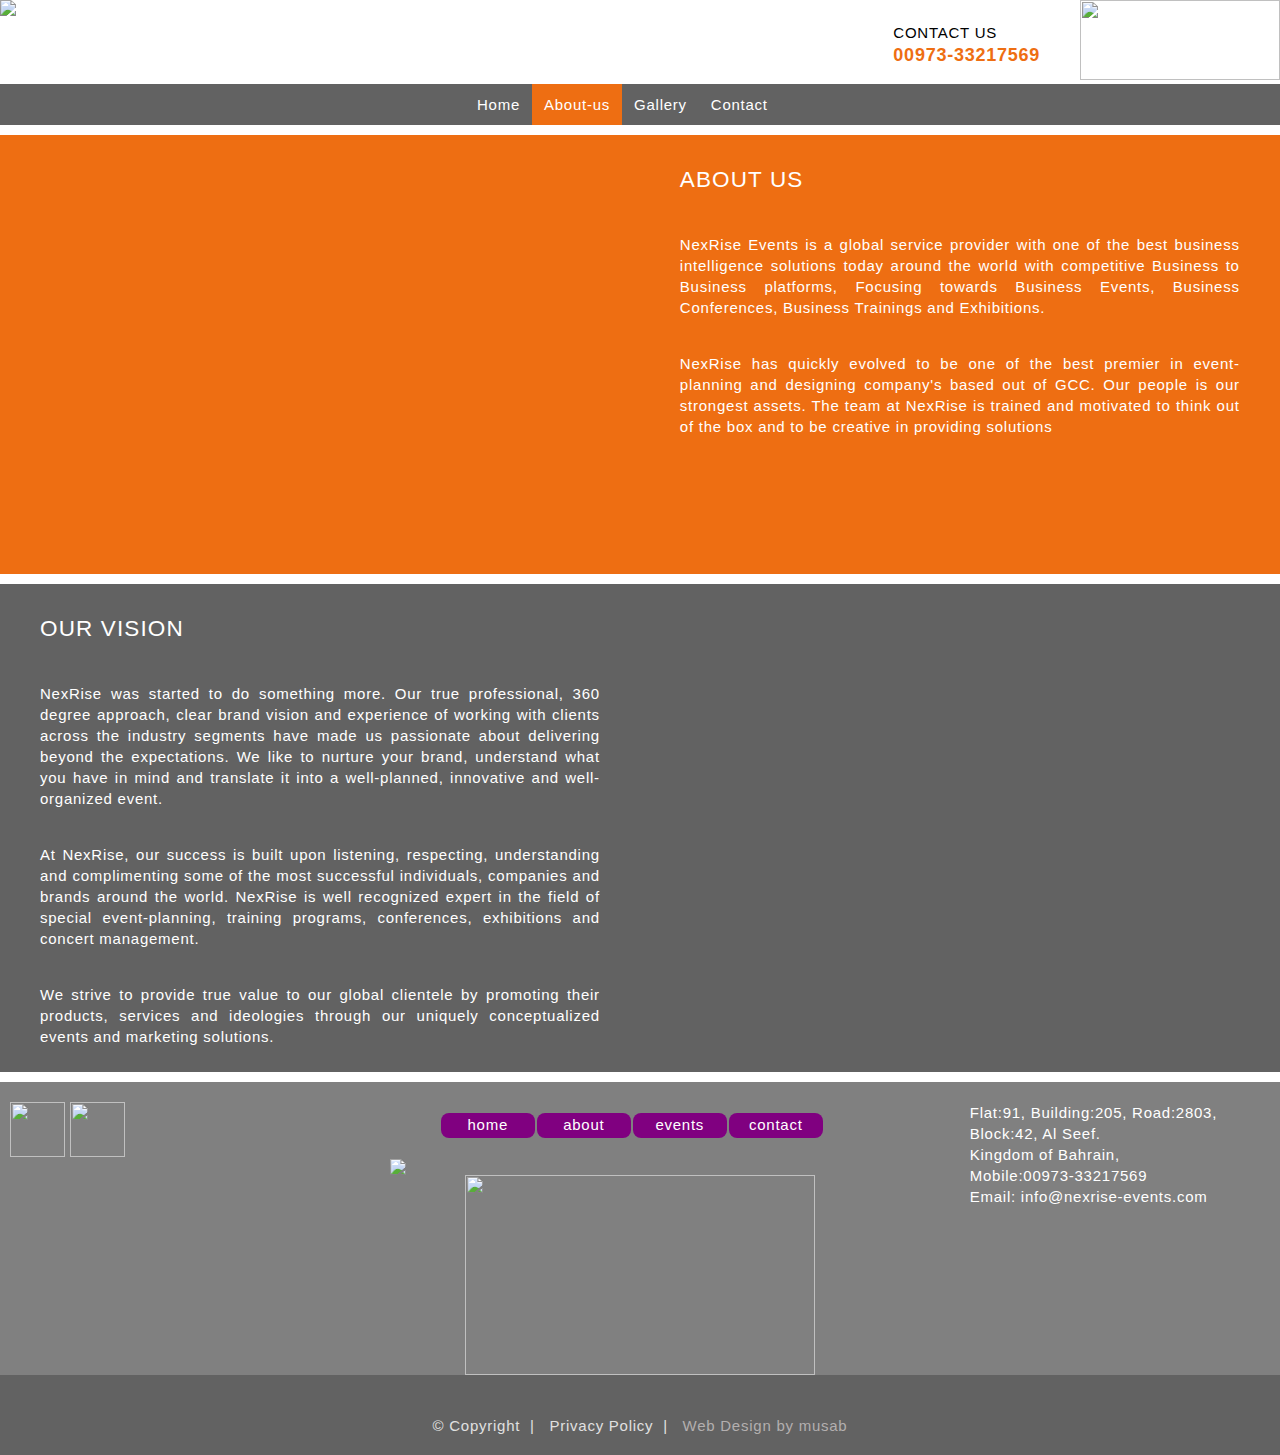
==== about-us.html @ 398842f1 "d" ====
<!DOCTYPE html>
<html lang="en">
<head>
  <title>NexRise Events</title>
  <meta charset="utf-8">
  <meta name="viewport" content="width=device-width, initial-scale=1">
 <link rel="stylesheet" href="purecss.css">
 <link rel="stylesheet" href="style.css">
 <link rel="icon" href="img/fav-icon.png" type="image/gif" sizes="16x16">
<script src="jquery-3.2.1.slim.min.js"></script>

<style>

/* navigation */

/* CONTENT */

body {font: 300 normal 15px/1.4 Raleway,sans-serif;letter-spacing: .05em;}

.firstblock {background-color:#ee6e12;border:0;margin-top:10px;color:white;}
.center {height:439px; width:100%; background-position:center center;background-repeat:no-repeat;margin:auto;background-size: cover; }
.secondblock {background-color:#626262;color:white;border:0;margin-top:10px;margin-bottom:10px;}

.col-sm-6 {padding:0;}
.col-sm-6>p,h2 {padding:10px 40px;text-align: justify;font-weight: 500;letter-spacing: .05em;}




</style>
</head>

<body>

<header>
<img src="img/logoeng.png" height="80">
<img class="xs-hidden logoarb" src="img/logoarb.png" height="80" style="float:right;">
<div class="contactheader xs-hidden">
<span>Contact Us</span><br>
<span class="contactnumber">00973-33217569</span>
</div>

<div class="menuholder xs-visible">
<div class="menu" id="menubars">
<div class="linebar"></div>
<div class="linebar"></div>
<div class="linebar"></div>
</div>
</div>
</header>


<div id="menutoggle" class="nav hide">
<ul>

<li><a href="index.html">Home</a></li>
<li><a class="active" href="about-us.html">About-us</a></li>
<li><a href="gallery.html">Gallery</a></li>
<li><a href="contact-us.html">Contact</a></li>

</ul>
</div>

<div class="container firstblock">

<div class="col-sm-6">
<div class="center" style="background-image: url('img/9.jpg');">
</div>
</div>


<div class="col-sm-6">
<h2>ABOUT US</h2>	
<p>
NexRise Events is a global service provider
with one of the best business intelligence solutions today around the world with competitive Business to Business platforms,
Focusing towards Business Events, Business Conferences, Business Trainings and Exhibitions.
</p>
<p>
NexRise has quickly evolved to be one of the best premier in event-planning and designing company's based out of GCC.
Our people is our strongest assets. The team at NexRise is trained and motivated to think out of the box and to be creative in providing solutions 
</p>
</div>

</div>



<div class="container secondblock">


<div class="col-sm-6">
<h2>OUR VISION</h2>
<p>
NexRise was started to do something more. Our true professional, 360 degree approach,
clear brand vision and experience of working with clients across the industry segments have made us passionate about delivering
beyond the expectations. We like to nurture your brand, understand what you have in mind and translate it into a well-planned,
innovative and well-organized event. 
</p>
<p>
At NexRise, our success is built upon listening, respecting, understanding and complimenting some of the most successful individuals,
companies and brands around the world. NexRise is well recognized expert in the field of special event-planning,
training programs, conferences, exhibitions and concert management.
</p>
<p>
We strive to provide true value to our global clientele by promoting their products, services and
ideologies through our uniquely conceptualized events and marketing solutions.
</p>
</div>


<div class="col-sm-6">
<div class="center" style="background-image: url('img/d3.jpg');">
</div>
</div>


</div>

<div class="container" style="border:0; height:; padding-top:10px; background-color:grey; overflow:hidden;">

<div class="col-sm-3 xs-hidden">
	<img src="img/f.jpg" class="sm" href="https://www.facebook.com/NexRise-Events-SPC-1437870999658149/">
<!--	<img src="img/t.jpg" class="sm">
	<img src="img/g.jpg" class="sm"> -->
	<img src="img/in.jpg" class="sm" href="https://www.linkedin.com/company/13428478/">
</div>
<div class="col-sm-6" style=""><br>
	<div class="section_button">
		<a class="button" href="index.html" >home</a>
		<a class="button" href="about-us.html" >about</a>
		<a class="button" href="events.html" >events</a>
		<a class="button" href="contact.html" >contact</a>
	</div><br>
		<img class="logoengfooter" src="img/logoeng.png">
		<img class="logoarbfooter" src="img/logoarb.png">
</div>
<div class="col-sm-3" style="color:white;">
	Flat:91, Building:205, Road:2803,<br>Block:42, Al Seef.<br>Kingdom of Bahrain, <br>Mobile:00973-33217569<br>Email: info@nexrise-events.com
</div>
	<div class="col-sm-3 xs-visible">
	<img src="img/f.jpg" class="sm" href="https://www.facebook.com/NexRise-Events-SPC-1437870999658149/">
<!--	<img src="img/t.jpg" class="sm">
	<img src="img/g.jpg" class="sm"> -->
	<img src="img/in.jpg" class="sm" href="https://www.linkedin.com/company/13428478/">
	</div>

</div>



<div class="bottomfooter">

<ul>
<li>© Copyright&nbsp;&nbsp;|&nbsp;&nbsp;</li>
<li>Privacy Policy&nbsp;&nbsp;|&nbsp;&nbsp;</li>
<li><a style="color:#b3afaf;">Web Design by musab</a></li>
</ul>

</div>
  



<script>
$(document).ready(function(){

	$("#toggle").click(function(){
		$("#togglee").toggleClass("a b");
	});
	
	$("#toggle").click(function(){
		$("#arrowtoggle").toggleClass("arrowimg1 arrowimg2");
	});
	
	$("#menubars").click(function(){
		
		$("#menutoggle").toggleClass("hide show");
	});
	
	$("#menubars").click(function(){
		
		$("#menubars").toggleClass("menu menuon");
	});
	

});

	</script>
</body>
</html>
---- purecss.css ----
body {border:; width:; height:;}

/* hide css */
@media screen and (max-width:768px){
.xs-hidden {display:none;width:0px; height:0px;border:0px;}
}
@media screen and (min-width:768px) and (max-width:992px){
.sm-hidden {display:none;width:0px; height:0px;border:0px;}
}
@media screen and (min-width:992px) and (max-width:1200px){
.lg-hidden {display:none;width:0px; height:0px;border:0px;}
}
@media screen and (min-width:1200px){
.xl-hidden {display:none;width:0px; height:0px;border:0px;}
}

/* visible css */
.xs-visible{display:none;}
.sm-visible{display:none;}
.lg-visible{display:none;}
.xl-visible{display:none;}
@media screen and (max-width:768px){.xs-visible {visibility: visible;display:block;}}
@media screen and (min-width:768px) and (max-width:992px){.sm-visible {visibility: visible;display:block;}}
@media screen and (min-width:992px) and (max-width:1200px){.lg-visible {visibility: visible;display:block;}}
@media screen and (min-width:1200px){.xl-visible {visibility: visible;display:block;}}

.container {width:100%;overflow:hidden;border:1px solid;}

.col-sm-12, .col-sm-11, .col-sm-10, .col-sm-9, .col-sm-8, .col-sm-7, .col-sm-6, .col-sm-5, .col-sm-4, .col-sm-3, .col-sm-2,
.col-sm-1 {box-sizing:border-box;padding:10px;}

@media screen and (min-width:768px){
.col-sm-12 {width:100%;float:left;}
.col-sm-11 {width:91.62%;float:left;}
.col-sm-10 {width:83.29%;float:left;}
.col-sm-9 {width:74.96%;float:left;}
.col-sm-8 {width:66.63%;float:left;}
.col-sm-7 {width:58.30%;float:left;}
.col-sm-6 {width:49.99%;float:left;}
.col-sm-5 {width:41.66%;float:left;}
.col-sm-4 {width:33.33%;float:left;}
.col-sm-3 {width:24.99%;float:left;}
.col-sm-2 {width:16.66%;float:left;}
.col-sm-1 {width:8.33%;float:left;}
}
---- style.css ----
body {margin:0;display:block;font-weight: 700;}
header {height :84px; overflow:hidden;}
.contactheader{ float:right; text-transform: uppercase; margin-top:22px; padding-right:40px; }
.contactnumber{ color: #ee6e12; font-weight: 700;font-size: 18px;font-family: Lato,sans-serif;}

/* menubar */
.menuholder{width:50px;height:30px;float:right;margin:25px 15px 0 0;}
.menu{height:22px;width:50px;}
.linebar {border-radius: 2px;height:4px;width:40px;background-color:#ee6e12;}
.linebar:nth-child(1) {margin-bottom:5px;transition: .5s;}
.linebar:nth-child(2) {margin-bottom:5px;transition: .5s;}
.linebar:nth-child(3) {transition: .5s;}
.menuon{height:30px;width:40px;}
.menuon>.linebar {margin-left:-5px;margin-right:-10px;}
.menuon>.linebar:nth-child(1) {transform: rotate(130deg);margin-top:13px;margin-bottom:-5px;}
.menuon>.linebar:nth-child(2) {opacity: 0;}
.menuon>.linebar:nth-child(3) {transform: rotate(-130deg);margin-top:-8px;}

/* navigation */
.nav {border:0; overflow:hidden; height:;width:100%; background-color:#626262;}
.nav>ul {list-style-type:none; margin:0; padding:0; overflow:hidden; width:350px;margin:auto;}
.nav>ul>li {float:left;  display:block; }
.nav a {padding:10px 12px; display:block; background-color:#626262;position: relative;z-index:2;overflow:hidden;color:white;text-decoration:none;}
.nav a::after {position: absolute; content: ''; top:0; left: 50%; width: 0;  height: 100%;  background-color:#ee6e12; transform-origin:center;  transition:0.25s ease;  z-index:-1;}
.nav a:hover::after {width:100%;left:0;}
.nav .active {background-color:rgb(238, 110, 18);}
.dropdown {float:left;}
.dropdown-content {display:none;position:absolute;min-width:150px;top:122px;z-index:3;}
@media only screen and (min-width:768px) {.dropdown:hover .dropdown-content {display:block;} }
@media only screen and (max-width:768px) {
.nav>ul>li {float:none;}
.dropdown-content {top:82px;}
}
#toggle {width:50px; height:30px; margin-top:3px; overflow:hidden;}
.a {display:none;}
.b {display:block;}
.arrowimg1 {margin-top:-74px;margin-left:5px;}
.arrowimg2 {margin-top:4px;margin-left:5px;}
@media only screen and (max-width:768px) {
.nav, .nav a {background-color:rgb(244, 121, 32);}
.nav .active {background-color:rgb(238, 110, 18);}
.hide {display:none;}
.show {display:block;}
.dropdown-content {top:199px;}
.nav>ul {width:300px;}
}

/* FOOTER */
.bottomfooter {background-color:#626262;width:100%;text-align:center;color:#e0e0e0;height:80px; overflow:hidden;}
.bottomfooter li{display:inline;}
.bottomfooter ul{padding:25px 0 20px 0;}


/* social */
.sm {height:55px; width:55px;}
.sm:hover {width:60px;margin-left:-3px;}

.section_button {width:400px; border:; overflow:hidden; margin:auto;height:25px;}
.button {background-color:purple; height:23px; width:23%; color:white;border-radius:8px; margin:0px 1px; text-align:center; float:left; text-decoration:none; padding:1px;}
.button:hover {background-color:#663399;}
@media only screen and (max-width:600px) {.section_button {width:100%;}}

.logoarb {float:right; height:80px; width:200px;}
.logoarbfooter {display:block; width:350px; height:200px; margin:auto;}
.logoengfooter {display:block; max-height:160px; width:100%; max-width:500px; margin:auto;}
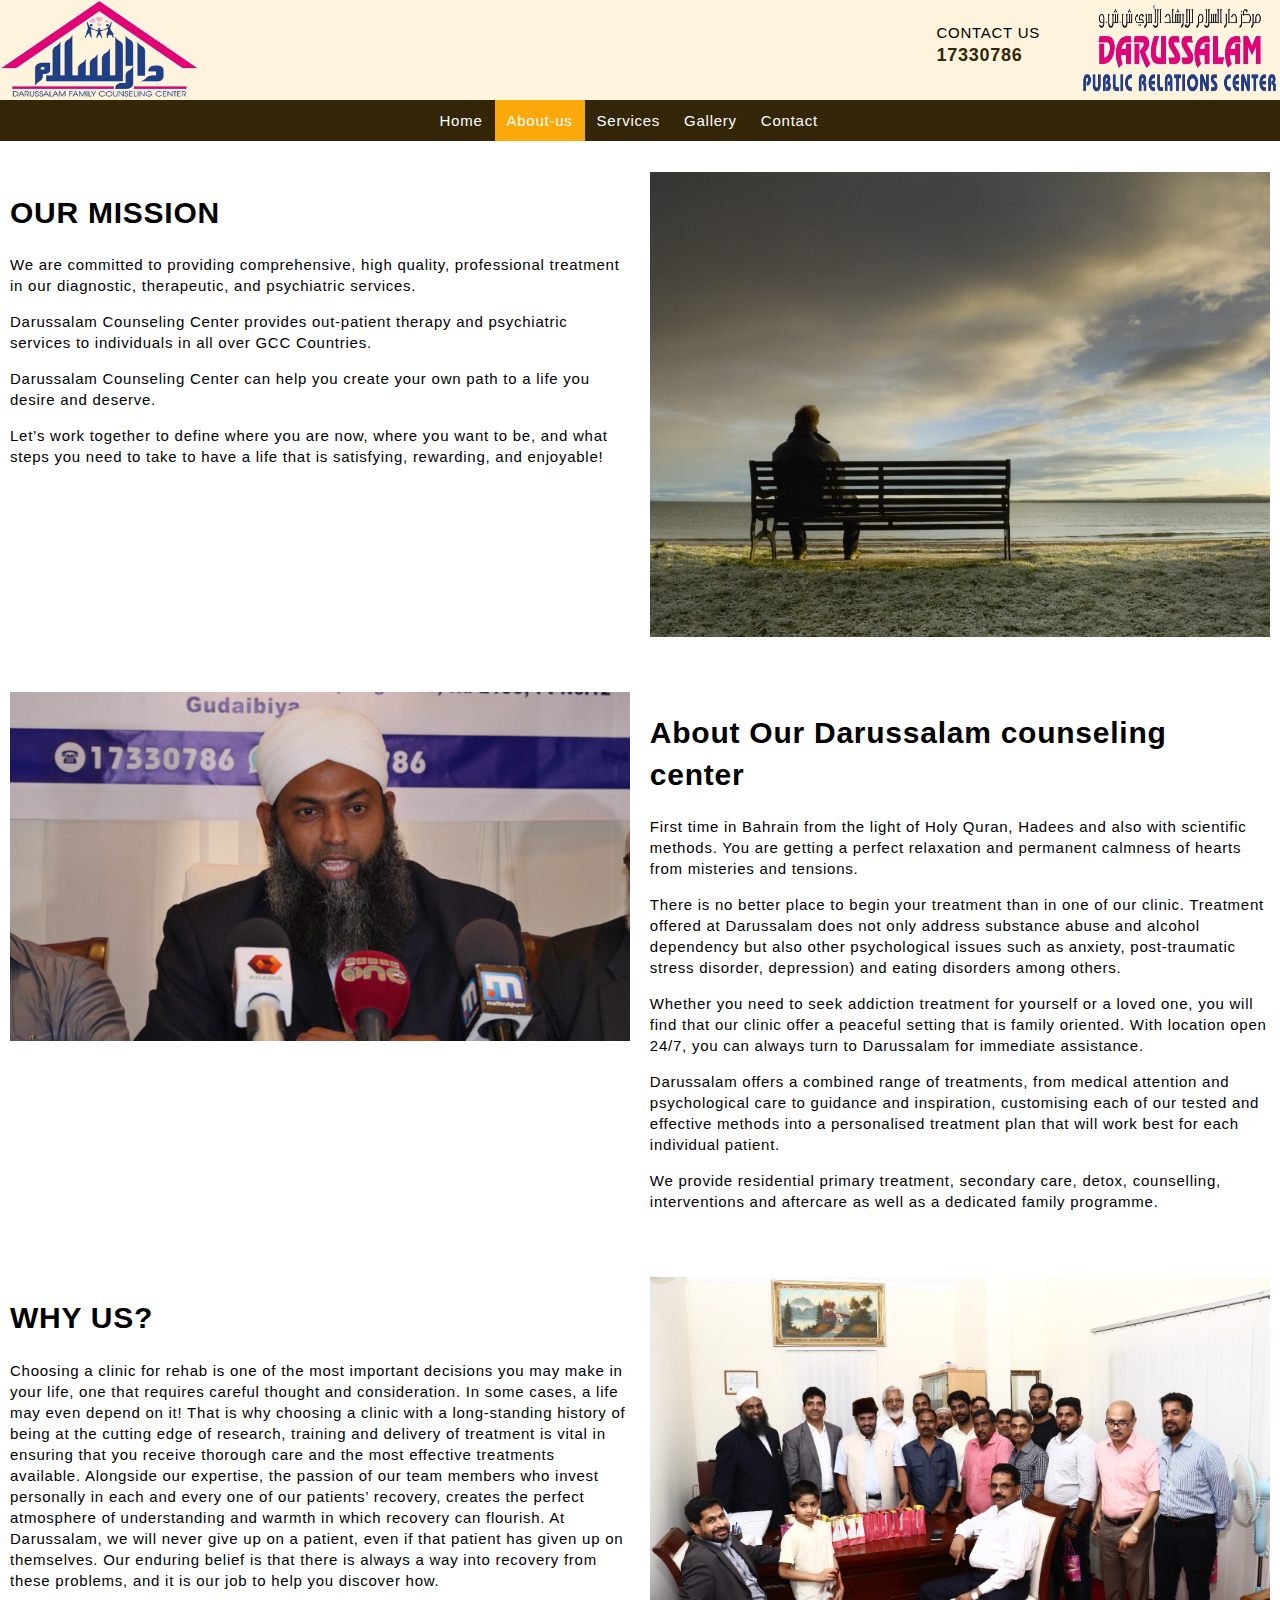
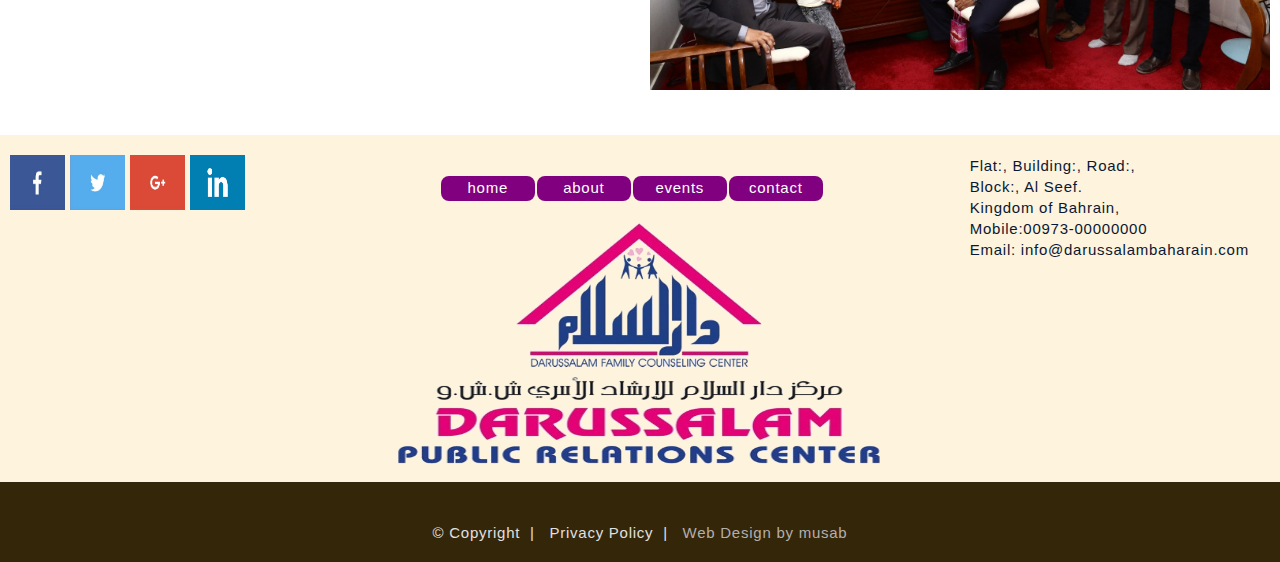
==== commit 8f267823: "d" ====
--- a/about-us.html
+++ b/about-us.html
@@ -1,30 +1,91 @@
 <!DOCTYPE html>
 <html lang="en">
 <head>
-  <title>NexRise Events</title>
+  <title>Darussalam Public Relations center</title>
   <meta charset="utf-8">
   <meta name="viewport" content="width=device-width, initial-scale=1">
  <link rel="stylesheet" href="purecss.css">
  <link rel="stylesheet" href="style.css">
- <link rel="icon" href="img/fav-icon.png" type="image/gif" sizes="16x16">
+ <link rel="icon" href="img/tlogo.png" type="image/gif" sizes="16x16">
 <script src="jquery-3.2.1.slim.min.js"></script>
 
 <style>
 
+body {margin:0;display:block;font-weight: 700; font: 300 normal 15px/1.4 Raleway,sans-serif;  letter-spacing: .05em;}
+
+header {display:block; background-color:#FEF3DC; overflow:hidden;}
+.logo {float:left; height:100px; width:200px;}
+.logo2 {float:right; height:100px; width:200px;}
+.contactheader {float:right; text-transform: uppercase; margin-top:22px; padding-right:40px;}
+.contactnumber{ color: #342609; font-weight: 700;font-size: 18px;font-family: Lato,sans-serif;}
+
+/* menubar */
+.menuholder{width:50px;height:30px;float:right;margin:25px 15px 0 0;}
+.menu{height:22px;width:50px;}
+.linebar {border-radius: 2px;height:4px;width:40px;background-color:#342609;}
+.linebar:nth-child(1) {margin-bottom:5px;transition: .5s;}
+.linebar:nth-child(2) {margin-bottom:5px;transition: .5s;}
+.linebar:nth-child(3) {transition: .5s;}
+.menuon{height:30px;width:40px;}
+.menuon>.linebar {margin-left:-5px;margin-right:-10px;}
+.menuon>.linebar:nth-child(1) {transform: rotate(130deg);margin-top:13px;margin-bottom:-5px;}
+.menuon>.linebar:nth-child(2) {opacity: 0;}
+.menuon>.linebar:nth-child(3) {transform: rotate(-130deg);margin-top:-8px;}
+
 /* navigation */
-
-/* CONTENT */
-
-body {font: 300 normal 15px/1.4 Raleway,sans-serif;letter-spacing: .05em;}
-
-.firstblock {background-color:#ee6e12;border:0;margin-top:10px;color:white;}
-.center {height:439px; width:100%; background-position:center center;background-repeat:no-repeat;margin:auto;background-size: cover; }
-.secondblock {background-color:#626262;color:white;border:0;margin-top:10px;margin-bottom:10px;}
-
-.col-sm-6 {padding:0;}
-.col-sm-6>p,h2 {padding:10px 40px;text-align: justify;font-weight: 500;letter-spacing: .05em;}
-
-
+.nav {border:0; overflow:hidden; height:;width:100%; background-color:#342609; position:sticky; top:0; position: -webkit-sticky;}
+.nav>ul {list-style-type:none; margin:0; padding:0; overflow:hidden; width:425px;margin:auto;}
+.nav>ul>li {float:left;  display:block; }
+.nav a {padding:10px 12px; display:block; background-color:#342609;position: relative;z-index:2;overflow:hidden;color:white;text-decoration:none;}
+.nav a::after {position: absolute; content: ''; top:0; left: 50%; width: 0;  height: 100%;  background-color:#FBA90A; transform-origin:center;  transition:0.25s ease;  z-index:-1;}
+.nav a:hover::after {width:100%;left:0;}
+.nav .active {background-color:#FBA90A;}
+.dropdown {float:left;}
+.dropdown-content {display:none;position:absolute;min-width:150px;top:122px;z-index:3;}
+@media only screen and (min-width:768px) {.dropdown:hover .dropdown-content {display:block;} }
+@media only screen and (max-width:768px) {
+.nav>ul>li {float:none;}
+.dropdown-content {top:82px;}
+}
+#toggle {width:50px; height:30px; margin-top:3px; overflow:hidden;}
+.a {display:none;}
+.b {display:block;}
+.arrowimg1 {margin-top:-74px;margin-left:5px;}
+.arrowimg2 {margin-top:4px;margin-left:5px;}
+@media only screen and (max-width:768px) {
+.nav, .nav a {background-color:#342609;}
+.nav .active {background-color:#FBA90A;}
+.hide {display:none;}
+.show {display:block;}
+.dropdown-content {top:199px;}
+.nav>ul {width:300px;}
+}
+
+/* FOOTER */
+.bottomfooter {background-color:#342609;width:100%;text-align:center;color:#e0e0e0;height:80px; overflow:hidden;}
+.bottomfooter li{display:inline;}
+.bottomfooter ul{padding:25px 0 20px 0;}
+
+
+/* social */
+.sm {height:55px; width:55px;}
+.sm:hover {width:60px;margin-left:-3px;}
+
+.section_button {width:400px; border:; overflow:hidden; margin:auto;height:25px;}
+.button {background-color:purple; height:23px; width:23%; color:white;border-radius:8px; margin:0px 1px; text-align:center; float:left; text-decoration:none; padding:1px;}
+.button:hover {background-color:#663399;}
+@media only screen and (max-width:600px) {.section_button {width:100%;}}
+
+.section9 {border:0; height:; padding-top:10px; background-color:#FEF3DC; overflow:hidden;}
+
+.logofooter {display:block; width:250px; height:150px; margin:auto;}
+.logofooter2 {display:block; max-height:100px; width:100%; max-width:500px; margin:auto;}
+
+
+
+
+
+.sections {border:0; margin-bottom:30px;}
 
 
 </style>
@@ -33,11 +94,12 @@
 <body>
 
 <header>
-<img src="img/logoeng.png" height="80">
-<img class="xs-hidden logoarb" src="img/logoarb.png" height="80" style="float:right;">
+<img class="logo" src="img/tlogo.png">
+<img class="xs-hidden logo2" src="img/translogo2.png">
+
 <div class="contactheader xs-hidden">
 <span>Contact Us</span><br>
-<span class="contactnumber">00973-33217569</span>
+<span class="contactnumber">17330786</span>
 </div>
 
 <div class="menuholder xs-visible">
@@ -55,76 +117,71 @@
 
 <li><a href="index.html">Home</a></li>
 <li><a class="active" href="about-us.html">About-us</a></li>
+<li><a href="services.html">Services</a></li>
 <li><a href="gallery.html">Gallery</a></li>
 <li><a href="contact-us.html">Contact</a></li>
 
 </ul>
 </div>
 
-<div class="container firstblock">
-
-<div class="col-sm-6">
-<div class="center" style="background-image: url('img/9.jpg');">
-</div>
-</div>
-
-
-<div class="col-sm-6">
-<h2>ABOUT US</h2>	
-<p>
-NexRise Events is a global service provider
-with one of the best business intelligence solutions today around the world with competitive Business to Business platforms,
-Focusing towards Business Events, Business Conferences, Business Trainings and Exhibitions.
-</p>
-<p>
-NexRise has quickly evolved to be one of the best premier in event-planning and designing company's based out of GCC.
-Our people is our strongest assets. The team at NexRise is trained and motivated to think out of the box and to be creative in providing solutions 
-</p>
-</div>
-
-</div>
-
-
-
-<div class="container secondblock">
-
-
-<div class="col-sm-6">
-<h2>OUR VISION</h2>
-<p>
-NexRise was started to do something more. Our true professional, 360 degree approach,
-clear brand vision and experience of working with clients across the industry segments have made us passionate about delivering
-beyond the expectations. We like to nurture your brand, understand what you have in mind and translate it into a well-planned,
-innovative and well-organized event. 
-</p>
-<p>
-At NexRise, our success is built upon listening, respecting, understanding and complimenting some of the most successful individuals,
-companies and brands around the world. NexRise is well recognized expert in the field of special event-planning,
-training programs, conferences, exhibitions and concert management.
-</p>
-<p>
-We strive to provide true value to our global clientele by promoting their products, services and
-ideologies through our uniquely conceptualized events and marketing solutions.
-</p>
-</div>
-
-
-<div class="col-sm-6">
-<div class="center" style="background-image: url('img/d3.jpg');">
-</div>
-</div>
-
-
-</div>
-
-<div class="container" style="border:0; height:; padding-top:10px; background-color:grey; overflow:hidden;">
-
-<div class="col-sm-3 xs-hidden">
-	<img src="img/f.jpg" class="sm" href="https://www.facebook.com/NexRise-Events-SPC-1437870999658149/">
-<!--	<img src="img/t.jpg" class="sm">
-	<img src="img/g.jpg" class="sm"> -->
-	<img src="img/in.jpg" class="sm" href="https://www.linkedin.com/company/13428478/">
-</div>
+
+<br>
+<div class="container sections">
+
+<div class="col-sm-6">
+<h1>OUR MISSION</h1>
+<p>We are committed to providing comprehensive, high quality, professional  treatment in our diagnostic, therapeutic, and psychiatric services.</p>
+<p>Darussalam Counseling Center provides  out-patient therapy and psychiatric services to individuals in all over GCC Countries.</p>
+<p>Darussalam Counseling Center can help you create your own path to a life you desire and deserve.</p>
+<p>Let’s work together to define where you are now, where you want to be, and what steps you need to take to have a life that is satisfying, rewarding, and enjoyable!</p>
+</div>
+
+<div class="col-sm-6">
+<img src="img/slide1.jpg" style="width:100%;">
+</div>
+
+</div>
+
+<div class="container sections">
+
+<div class="col-sm-6">
+<img src="img/img11.jpg" style="width:100%;">
+</div>
+
+<div class="col-sm-6">
+<h1>About Our Darussalam counseling center</h1>
+<p>First time in Bahrain from the light of Holy Quran, Hadees and also with scientific methods. You are getting a perfect relaxation and permanent calmness of hearts from misteries and tensions.</p>
+<p>There is no better place to begin your treatment than in one of our clinic. Treatment offered at Darussalam does not only address substance abuse and alcohol dependency but also other psychological issues such as anxiety, post-traumatic stress disorder, depression) and eating disorders among others.</p>
+<p>Whether you need to seek addiction treatment for yourself or a loved one, you will find that  our clinic offer a peaceful setting that is family oriented. With location open 24/7, you can always turn to Darussalam for immediate assistance.</p>
+<p>Darussalam offers a combined range of treatments, from medical attention and psychological care to guidance and inspiration, customising each of our tested and effective methods into a personalised treatment plan that will work best for each individual patient.</p>
+<p>We provide residential primary treatment, secondary care, detox, counselling, interventions and aftercare as well as a dedicated family programme.</p>
+</div>
+
+</div>
+
+<div class="container sections">
+
+<div class="col-sm-6">
+<h1>WHY US?</h1>
+<p>Choosing a clinic for rehab is one of the most important decisions you may make in your life, one that requires careful thought and consideration. In some cases, a life may even depend on it! That is why choosing a clinic with a long-standing history of being at the cutting edge of research, training and delivery of treatment is vital in ensuring that you receive thorough care and the most effective treatments available. Alongside our expertise, the passion of our team members who invest personally in each and every one of our patients’ recovery, creates the perfect atmosphere of understanding and warmth in which recovery can flourish. At Darussalam, we will never give up on a patient, even if that patient has given up on themselves. Our enduring belief is that there is always a way into recovery from these problems, and it is our job to help you discover how.</p>
+</div>
+
+<div class="col-sm-6">
+<img src="img/img2.jpg" style="width:100%;">
+</div>
+
+</div>
+
+
+
+<div class="container section9" style=";">
+
+	<div class="col-sm-3 xs-hidden">
+	<img src="img/f.jpg" class="sm" href="">
+	<img src="img/t.jpg" class="sm" href="">
+	<img src="img/g.jpg" class="sm" href="">
+	<img src="img/in.jpg" class="sm" href="">
+	</div>
 <div class="col-sm-6" style=""><br>
 	<div class="section_button">
 		<a class="button" href="index.html" >home</a>
@@ -132,17 +189,17 @@
 		<a class="button" href="events.html" >events</a>
 		<a class="button" href="contact.html" >contact</a>
 	</div><br>
-		<img class="logoengfooter" src="img/logoeng.png">
-		<img class="logoarbfooter" src="img/logoarb.png">
-</div>
-<div class="col-sm-3" style="color:white;">
-	Flat:91, Building:205, Road:2803,<br>Block:42, Al Seef.<br>Kingdom of Bahrain, <br>Mobile:00973-33217569<br>Email: info@nexrise-events.com
+		<img class="logofooter" src="img/tlogo.png">
+		<img class="logofooter2" src="img/translogo2.png">
+</div>
+<div class="col-sm-3" style="color:#091834;">
+	Flat:, Building:, Road:,<br>Block:, Al Seef.<br>Kingdom of Bahrain, <br>Mobile:00973-00000000<br>Email: info@darussalambaharain.com
 </div>
 	<div class="col-sm-3 xs-visible">
-	<img src="img/f.jpg" class="sm" href="https://www.facebook.com/NexRise-Events-SPC-1437870999658149/">
-<!--	<img src="img/t.jpg" class="sm">
-	<img src="img/g.jpg" class="sm"> -->
-	<img src="img/in.jpg" class="sm" href="https://www.linkedin.com/company/13428478/">
+	<img src="img/f.jpg" class="sm" href="">
+	<img src="img/t.jpg" class="sm" href="">
+	<img src="img/g.jpg" class="sm" href="">
+	<img src="img/in.jpg" class="sm" href="">
 	</div>
 
 </div>
@@ -186,6 +243,8 @@
 
 });
 
+
+
 	</script>
 </body>
 </html>
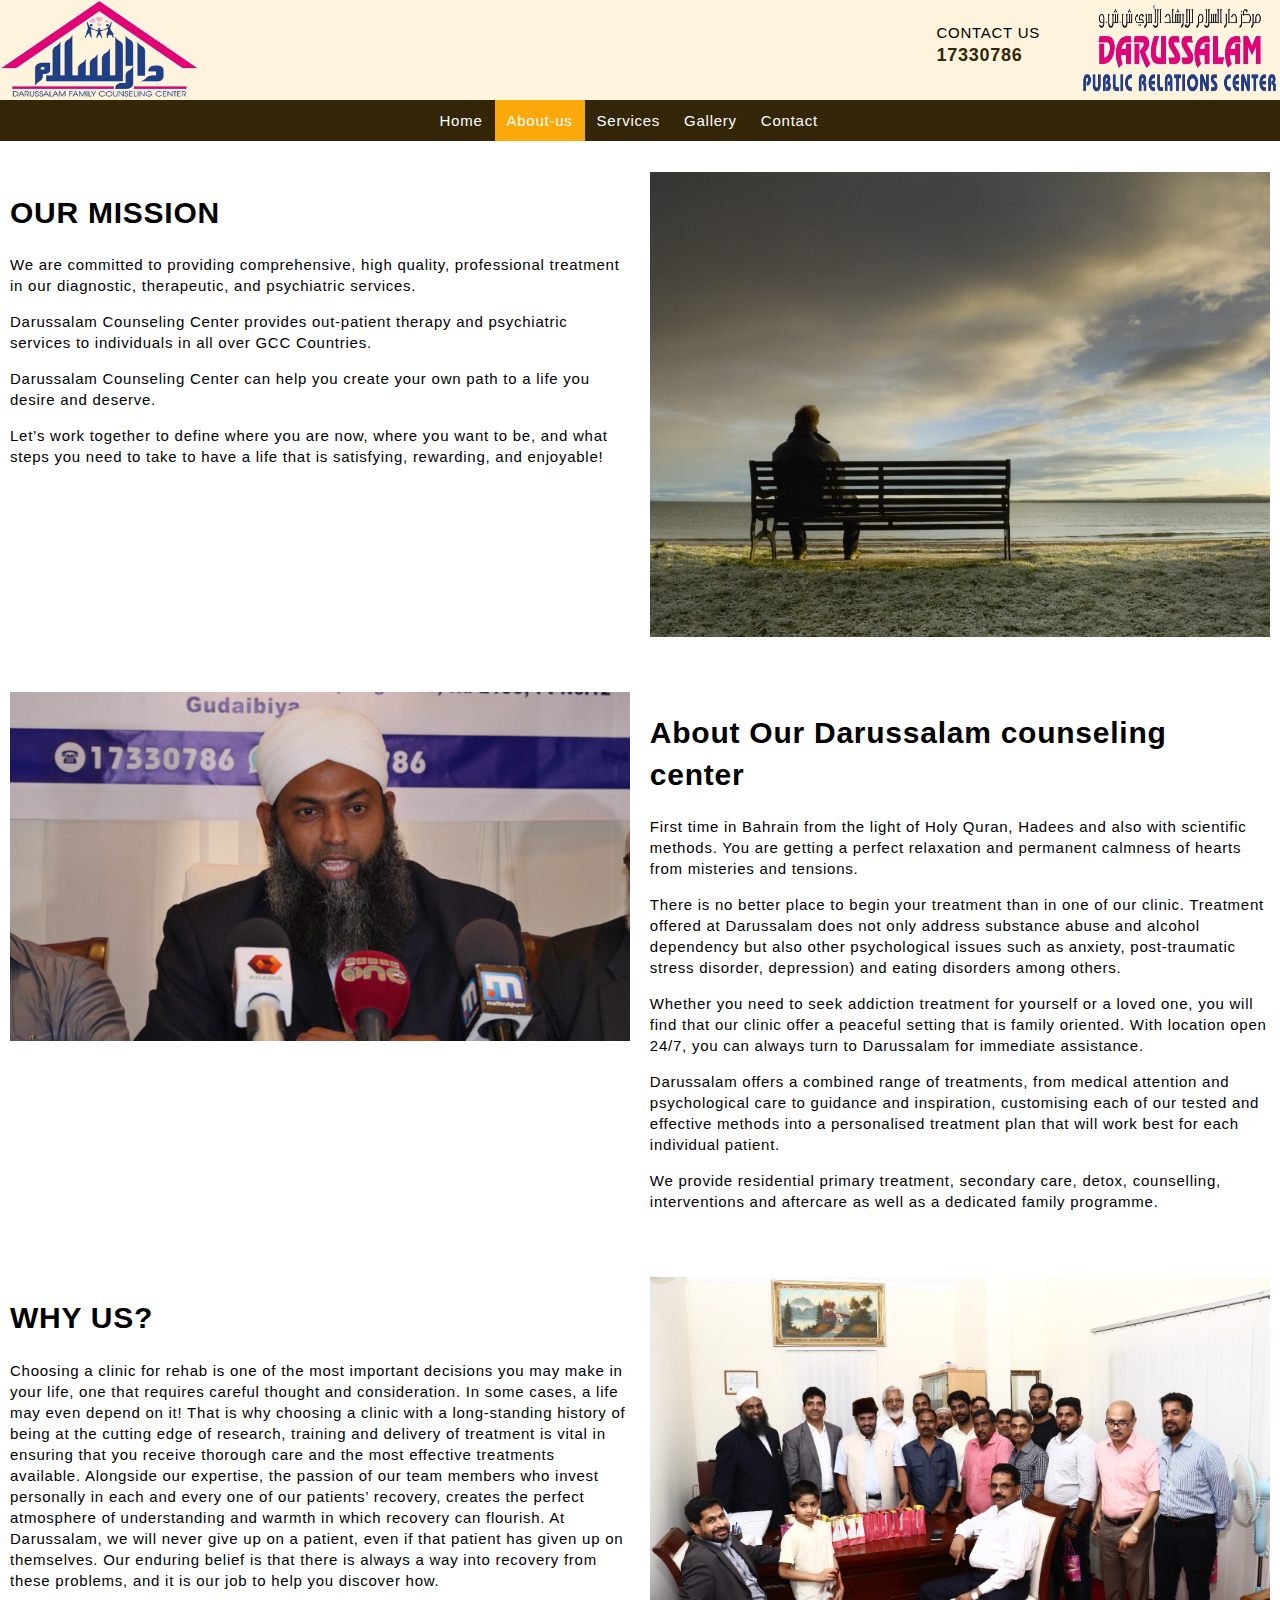
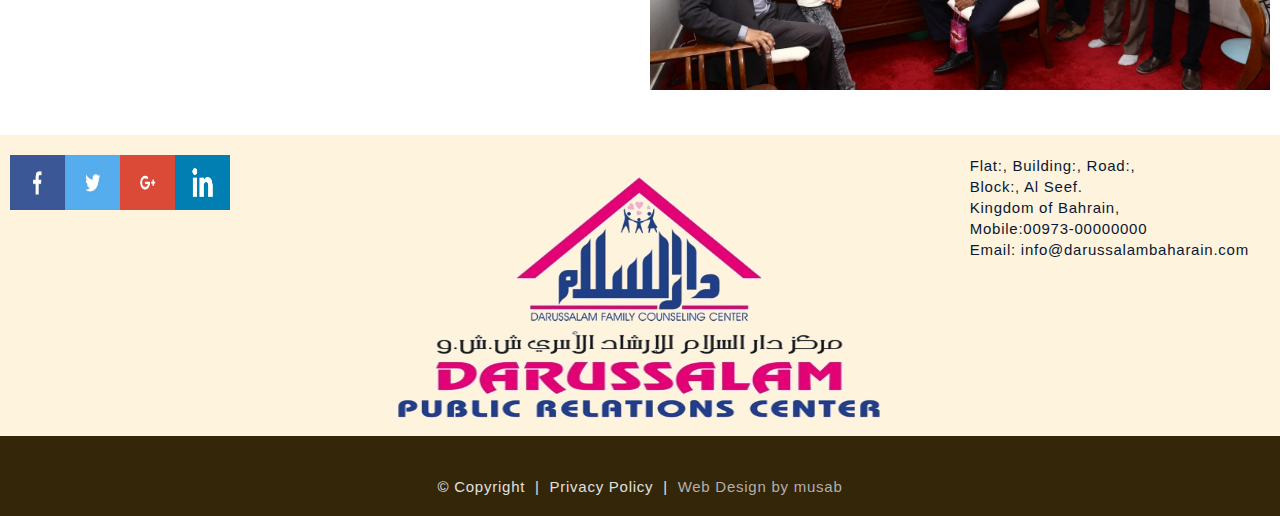
==== commit c778c901: "d" ====
--- a/about-us.html
+++ b/about-us.html
@@ -6,83 +6,11 @@
   <meta name="viewport" content="width=device-width, initial-scale=1">
  <link rel="stylesheet" href="purecss.css">
  <link rel="stylesheet" href="style.css">
+ <script src="myscript.js"></script>
  <link rel="icon" href="img/tlogo.png" type="image/gif" sizes="16x16">
 <script src="jquery-3.2.1.slim.min.js"></script>
 
 <style>
-
-body {margin:0;display:block;font-weight: 700; font: 300 normal 15px/1.4 Raleway,sans-serif;  letter-spacing: .05em;}
-
-header {display:block; background-color:#FEF3DC; overflow:hidden;}
-.logo {float:left; height:100px; width:200px;}
-.logo2 {float:right; height:100px; width:200px;}
-.contactheader {float:right; text-transform: uppercase; margin-top:22px; padding-right:40px;}
-.contactnumber{ color: #342609; font-weight: 700;font-size: 18px;font-family: Lato,sans-serif;}
-
-/* menubar */
-.menuholder{width:50px;height:30px;float:right;margin:25px 15px 0 0;}
-.menu{height:22px;width:50px;}
-.linebar {border-radius: 2px;height:4px;width:40px;background-color:#342609;}
-.linebar:nth-child(1) {margin-bottom:5px;transition: .5s;}
-.linebar:nth-child(2) {margin-bottom:5px;transition: .5s;}
-.linebar:nth-child(3) {transition: .5s;}
-.menuon{height:30px;width:40px;}
-.menuon>.linebar {margin-left:-5px;margin-right:-10px;}
-.menuon>.linebar:nth-child(1) {transform: rotate(130deg);margin-top:13px;margin-bottom:-5px;}
-.menuon>.linebar:nth-child(2) {opacity: 0;}
-.menuon>.linebar:nth-child(3) {transform: rotate(-130deg);margin-top:-8px;}
-
-/* navigation */
-.nav {border:0; overflow:hidden; height:;width:100%; background-color:#342609; position:sticky; top:0; position: -webkit-sticky;}
-.nav>ul {list-style-type:none; margin:0; padding:0; overflow:hidden; width:425px;margin:auto;}
-.nav>ul>li {float:left;  display:block; }
-.nav a {padding:10px 12px; display:block; background-color:#342609;position: relative;z-index:2;overflow:hidden;color:white;text-decoration:none;}
-.nav a::after {position: absolute; content: ''; top:0; left: 50%; width: 0;  height: 100%;  background-color:#FBA90A; transform-origin:center;  transition:0.25s ease;  z-index:-1;}
-.nav a:hover::after {width:100%;left:0;}
-.nav .active {background-color:#FBA90A;}
-.dropdown {float:left;}
-.dropdown-content {display:none;position:absolute;min-width:150px;top:122px;z-index:3;}
-@media only screen and (min-width:768px) {.dropdown:hover .dropdown-content {display:block;} }
-@media only screen and (max-width:768px) {
-.nav>ul>li {float:none;}
-.dropdown-content {top:82px;}
-}
-#toggle {width:50px; height:30px; margin-top:3px; overflow:hidden;}
-.a {display:none;}
-.b {display:block;}
-.arrowimg1 {margin-top:-74px;margin-left:5px;}
-.arrowimg2 {margin-top:4px;margin-left:5px;}
-@media only screen and (max-width:768px) {
-.nav, .nav a {background-color:#342609;}
-.nav .active {background-color:#FBA90A;}
-.hide {display:none;}
-.show {display:block;}
-.dropdown-content {top:199px;}
-.nav>ul {width:300px;}
-}
-
-/* FOOTER */
-.bottomfooter {background-color:#342609;width:100%;text-align:center;color:#e0e0e0;height:80px; overflow:hidden;}
-.bottomfooter li{display:inline;}
-.bottomfooter ul{padding:25px 0 20px 0;}
-
-
-/* social */
-.sm {height:55px; width:55px;}
-.sm:hover {width:60px;margin-left:-3px;}
-
-.section_button {width:400px; border:; overflow:hidden; margin:auto;height:25px;}
-.button {background-color:purple; height:23px; width:23%; color:white;border-radius:8px; margin:0px 1px; text-align:center; float:left; text-decoration:none; padding:1px;}
-.button:hover {background-color:#663399;}
-@media only screen and (max-width:600px) {.section_button {width:100%;}}
-
-.section9 {border:0; height:; padding-top:10px; background-color:#FEF3DC; overflow:hidden;}
-
-.logofooter {display:block; width:250px; height:150px; margin:auto;}
-.logofooter2 {display:block; max-height:100px; width:100%; max-width:500px; margin:auto;}
-
-
-
 
 
 .sections {border:0; margin-bottom:30px;}
@@ -93,36 +21,9 @@
 
 <body>
 
-<header>
-<img class="logo" src="img/tlogo.png">
-<img class="xs-hidden logo2" src="img/translogo2.png">
+<header id="headerspawn"></header>
+<div id="menutoggle" class="nav hide"></div>
 
-<div class="contactheader xs-hidden">
-<span>Contact Us</span><br>
-<span class="contactnumber">17330786</span>
-</div>
-
-<div class="menuholder xs-visible">
-<div class="menu" id="menubars">
-<div class="linebar"></div>
-<div class="linebar"></div>
-<div class="linebar"></div>
-</div>
-</div>
-</header>
-
-
-<div id="menutoggle" class="nav hide">
-<ul>
-
-<li><a href="index.html">Home</a></li>
-<li><a class="active" href="about-us.html">About-us</a></li>
-<li><a href="services.html">Services</a></li>
-<li><a href="gallery.html">Gallery</a></li>
-<li><a href="contact-us.html">Contact</a></li>
-
-</ul>
-</div>
 
 
 <br>
@@ -174,47 +75,9 @@
 
 
 
-<div class="container section9" style=";">
-
-	<div class="col-sm-3 xs-hidden">
-	<img src="img/f.jpg" class="sm" href="">
-	<img src="img/t.jpg" class="sm" href="">
-	<img src="img/g.jpg" class="sm" href="">
-	<img src="img/in.jpg" class="sm" href="">
-	</div>
-<div class="col-sm-6" style=""><br>
-	<div class="section_button">
-		<a class="button" href="index.html" >home</a>
-		<a class="button" href="about-us.html" >about</a>
-		<a class="button" href="events.html" >events</a>
-		<a class="button" href="contact.html" >contact</a>
-	</div><br>
-		<img class="logofooter" src="img/tlogo.png">
-		<img class="logofooter2" src="img/translogo2.png">
-</div>
-<div class="col-sm-3" style="color:#091834;">
-	Flat:, Building:, Road:,<br>Block:, Al Seef.<br>Kingdom of Bahrain, <br>Mobile:00973-00000000<br>Email: info@darussalambaharain.com
-</div>
-	<div class="col-sm-3 xs-visible">
-	<img src="img/f.jpg" class="sm" href="">
-	<img src="img/t.jpg" class="sm" href="">
-	<img src="img/g.jpg" class="sm" href="">
-	<img src="img/in.jpg" class="sm" href="">
-	</div>
-
-</div>
-
-
-
-<div class="bottomfooter">
-
-<ul>
-<li>© Copyright&nbsp;&nbsp;|&nbsp;&nbsp;</li>
-<li>Privacy Policy&nbsp;&nbsp;|&nbsp;&nbsp;</li>
-<li><a style="color:#b3afaf;">Web Design by musab</a></li>
-</ul>
-
-</div>
+<div id="footersection" class="container section9" style=""></div>
+<div id="footer" class="bottomfooter"></div>
+  
   
 
 
@@ -243,7 +106,9 @@
 
 });
 
+myFunction();
 
+document.getElementById("about").classList.add("active");
 
 	</script>
 </body>
--- a/style.css
+++ b/style.css
@@ -0,0 +1,72 @@
+body {margin:0;display:block;font-weight: 700; font: 300 normal 15px/1.4 Raleway,sans-serif;  letter-spacing: .05em;}
+
+header {display:block; background-color:#FEF3DC; overflow:hidden;}
+.logo {float:left; height:100px; width:200px;}
+.logo2 {float:right; height:100px; width:200px;}
+.contactheader {float:right; text-transform: uppercase; margin-top:22px; padding-right:40px;}
+.contactnumber{ color: #342609; font-weight: 700;font-size: 18px;font-family: Lato,sans-serif;}
+
+/* menubar */
+.menuholder{width:50px;height:30px;float:right;margin:25px 15px 0 0;}
+.menu{height:22px;width:50px;}
+.linebar {border-radius: 2px;height:4px;width:40px;background-color:#342609;}
+.linebar:nth-child(1) {margin-bottom:5px;transition: .5s;}
+.linebar:nth-child(2) {margin-bottom:5px;transition: .5s;}
+.linebar:nth-child(3) {transition: .5s;}
+.menuon{height:30px;width:40px;}
+.menuon>.linebar {margin-left:-5px;margin-right:-10px;}
+.menuon>.linebar:nth-child(1) {transform: rotate(130deg);margin-top:13px;margin-bottom:-5px;}
+.menuon>.linebar:nth-child(2) {opacity: 0;}
+.menuon>.linebar:nth-child(3) {transform: rotate(-130deg);margin-top:-8px;}
+
+/* navigation */
+.nav {border:0; overflow:hidden; height:;width:100%; background-color:#342609; position:sticky; top:0; position: -webkit-sticky; z-index:999;}
+.nav>ul {list-style-type:none; margin:0; padding:0; overflow:hidden; width:425px;margin:auto;}
+.nav>ul>li {float:left;  display:block; }
+.nav a {padding:10px 12px; display:block; background-color:#342609;position: relative;z-index:2;overflow:hidden;color:white;text-decoration:none;}
+.nav a::after {position: absolute; content: ''; top:0; left: 50%; width: 0;  height: 100%;  background-color:#FBA90A; transform-origin:center;  transition:0.25s ease;  z-index:-1;}
+.nav a:hover::after {width:100%;left:0;}
+.nav .active {background-color:#FBA90A;}
+.dropdown {float:left;}
+.dropdown-content {display:none;position:absolute;min-width:150px;top:122px;z-index:3;}
+@media only screen and (min-width:768px) {.dropdown:hover .dropdown-content {display:block;} }
+@media only screen and (max-width:768px) {
+.nav>ul>li {float:none;}
+.dropdown-content {top:82px;}
+}
+#toggle {width:50px; height:30px; margin-top:3px; overflow:hidden;}
+.a {display:none;}
+.b {display:block;}
+.arrowimg1 {margin-top:-74px;margin-left:5px;}
+.arrowimg2 {margin-top:4px;margin-left:5px;}
+@media only screen and (max-width:768px) {
+.nav, .nav a {background-color:#342609;}
+.nav .active {background-color:#FBA90A;}
+.hide {display:none;}
+.show {display:block;}
+.dropdown-content {top:199px;}
+.nav>ul {width:300px;}
+}
+
+/* FOOTER */
+.bottomfooter {background-color:#342609;width:100%;text-align:center;color:#e0e0e0;height:80px; overflow:hidden;}
+.bottomfooter li{display:inline;}
+.bottomfooter ul{padding:25px 0 20px 0;}
+
+
+/* social */
+.sm {height:55px; width:55px;}
+.sm:hover {width:60px;margin-left:-3px;}
+
+.section_button {width:400px; border:; overflow:hidden; margin:auto;height:25px;}
+.button {background-color:purple; height:23px; width:23%; color:white;border-radius:8px; margin:0px 1px; text-align:center; float:left; text-decoration:none; padding:1px;}
+.button:hover {background-color:#663399;}
+@media only screen and (max-width:600px) {.section_button {width:100%;}}
+
+.section9 {border:0; height:; padding-top:10px; background-color:#FEF3DC; overflow:hidden;}
+
+.logofooter {display:block; width:250px; height:150px; margin:auto;}
+.logofooter2 {display:block; max-height:100px; width:100%; max-width:500px; margin:auto;}
+
+
+
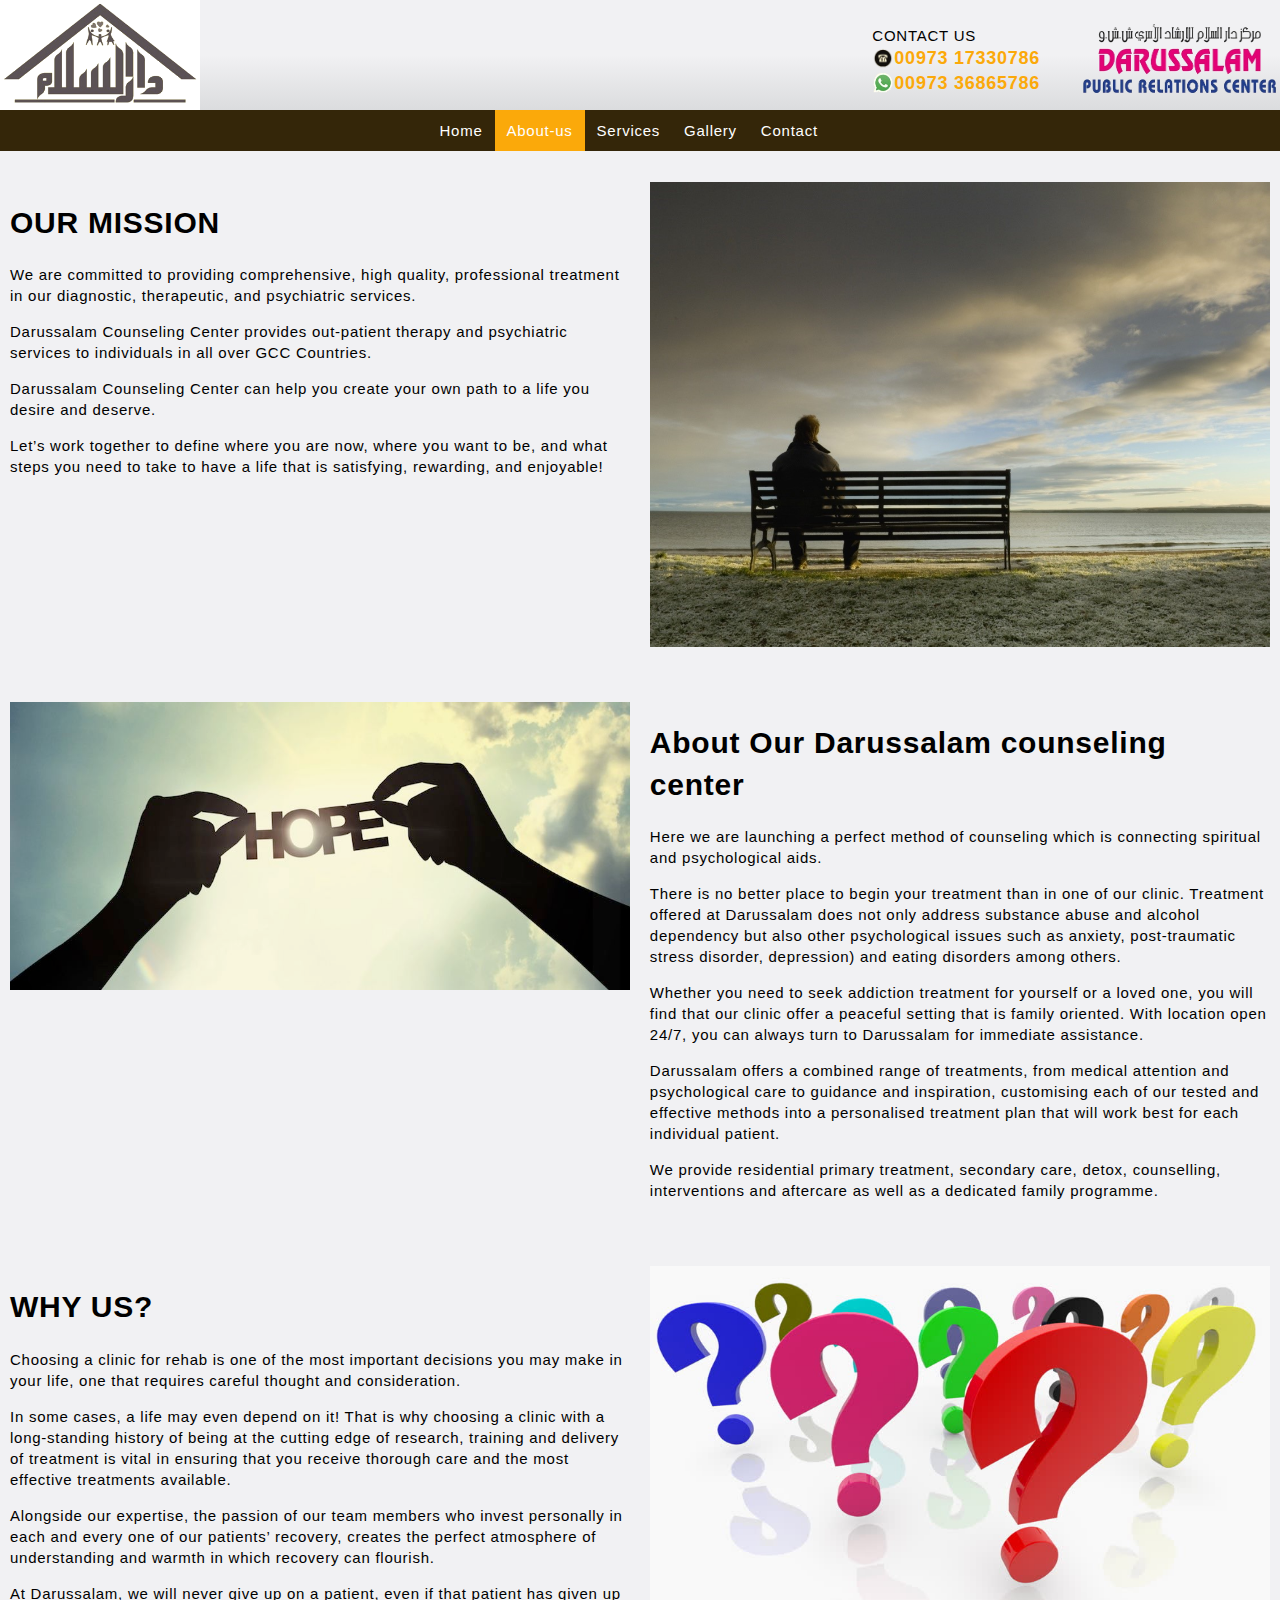
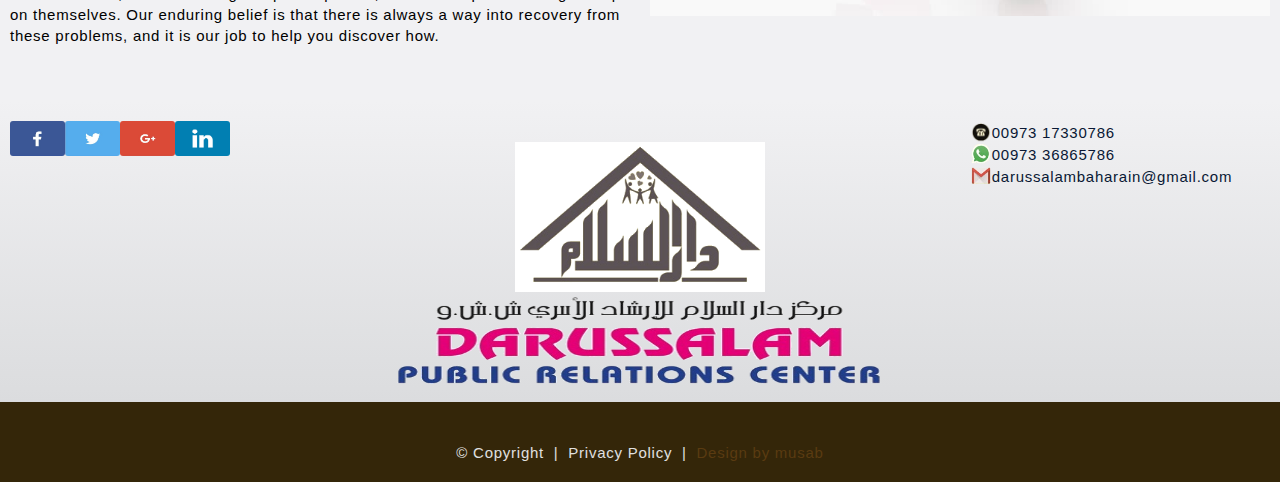
==== commit 7f3b7646: "d" ====
--- a/about-us.html
+++ b/about-us.html
@@ -46,12 +46,12 @@
 <div class="container sections">
 
 <div class="col-sm-6">
-<img src="img/img11.jpg" style="width:100%;">
+<img src="img/img57.jpg" style="width:100%;">
 </div>
 
 <div class="col-sm-6">
 <h1>About Our Darussalam counseling center</h1>
-<p>First time in Bahrain from the light of Holy Quran, Hadees and also with scientific methods. You are getting a perfect relaxation and permanent calmness of hearts from misteries and tensions.</p>
+<p>Here we are launching a perfect method of counseling which is connecting spiritual and psychological aids.</p>
 <p>There is no better place to begin your treatment than in one of our clinic. Treatment offered at Darussalam does not only address substance abuse and alcohol dependency but also other psychological issues such as anxiety, post-traumatic stress disorder, depression) and eating disorders among others.</p>
 <p>Whether you need to seek addiction treatment for yourself or a loved one, you will find that  our clinic offer a peaceful setting that is family oriented. With location open 24/7, you can always turn to Darussalam for immediate assistance.</p>
 <p>Darussalam offers a combined range of treatments, from medical attention and psychological care to guidance and inspiration, customising each of our tested and effective methods into a personalised treatment plan that will work best for each individual patient.</p>
@@ -64,11 +64,14 @@
 
 <div class="col-sm-6">
 <h1>WHY US?</h1>
-<p>Choosing a clinic for rehab is one of the most important decisions you may make in your life, one that requires careful thought and consideration. In some cases, a life may even depend on it! That is why choosing a clinic with a long-standing history of being at the cutting edge of research, training and delivery of treatment is vital in ensuring that you receive thorough care and the most effective treatments available. Alongside our expertise, the passion of our team members who invest personally in each and every one of our patients’ recovery, creates the perfect atmosphere of understanding and warmth in which recovery can flourish. At Darussalam, we will never give up on a patient, even if that patient has given up on themselves. Our enduring belief is that there is always a way into recovery from these problems, and it is our job to help you discover how.</p>
+<p>Choosing a clinic for rehab is one of the most important decisions you may make in your life, one that requires careful thought and consideration. </p>
+<p>In some cases, a life may even depend on it! That is why choosing a clinic with a long-standing history of being at the cutting edge of research, training and delivery of treatment is vital in ensuring that you receive thorough care and the most effective treatments available. </p>
+<p>Alongside our expertise, the passion of our team members who invest personally in each and every one of our patients’ recovery, creates the perfect atmosphere of understanding and warmth in which recovery can flourish. </p>
+<p>At Darussalam, we will never give up on a patient, even if that patient has given up on themselves. Our enduring belief is that there is always a way into recovery from these problems, and it is our job to help you discover how.</p>
 </div>
 
 <div class="col-sm-6">
-<img src="img/img2.jpg" style="width:100%;">
+<img src="img/img59.jpg" style="width:100%;">
 </div>
 
 </div>
--- a/style.css
+++ b/style.css
@@ -1,13 +1,13 @@
-body {margin:0;display:block;font-weight: 700; font: 300 normal 15px/1.4 Raleway,sans-serif;  letter-spacing: .05em;}
+body {margin:0;display:block;font-weight: 700; font: 300 normal 15px/1.4 Raleway,sans-serif;  letter-spacing: .05em; background-color:#f1f1f3;}
 
-header {display:block; background-color:#FEF3DC; overflow:hidden;}
-.logo {float:left; height:100px; width:200px;}
-.logo2 {float:right; height:100px; width:200px;}
-.contactheader {float:right; text-transform: uppercase; margin-top:22px; padding-right:40px;}
-.contactnumber{ color: #342609; font-weight: 700;font-size: 18px;font-family: Lato,sans-serif;}
+header {display:block; background: linear-gradient(#f1f1f3, #f1f1f3, #dbdcde); overflow:hidden;}
+.logo {float:left; height:110px; width:200px;}
+.logo2 {float:right; height:80px; width:200px; padding-top:20px;}
+.contactheader {float:right; text-transform: uppercase; margin-top:25px; padding-right:40px;}
+.contactnumber{ color: #fba90a; font-weight: 700;font-size: 18px;font-family: Lato,sans-serif;}
 
 /* menubar */
-.menuholder{width:50px;height:30px;float:right;margin:25px 15px 0 0;}
+.menuholder{width:50px;height:30px;float:right;margin:55px 15px 0 0;}
 .menu{height:22px;width:50px;}
 .linebar {border-radius: 2px;height:4px;width:40px;background-color:#342609;}
 .linebar:nth-child(1) {margin-bottom:5px;transition: .5s;}
@@ -49,13 +49,16 @@
 }
 
 /* FOOTER */
-.bottomfooter {background-color:#342609;width:100%;text-align:center;color:#e0e0e0;height:80px; overflow:hidden;}
+.bottomfooter {background-color:#342609;width:100%;text-align:center;color:#e0e0e0;height:80px; overflow:hidden; }
 .bottomfooter li{display:inline;}
 .bottomfooter ul{padding:25px 0 20px 0;}
-
+@media only screen and (max-width:768px) {
+.bottomfooter ul{font-size:12px; padding:0px 0 0px 0;}
+.bottomfooter {height:40px;}
+}
 
 /* social */
-.sm {height:55px; width:55px;}
+.sm {height:35px; width:55px; border-radius:3px;}
 .sm:hover {width:60px;margin-left:-3px;}
 
 .section_button {width:400px; border:; overflow:hidden; margin:auto;height:25px;}
@@ -63,10 +66,10 @@
 .button:hover {background-color:#663399;}
 @media only screen and (max-width:600px) {.section_button {width:100%;}}
 
-.section9 {border:0; height:; padding-top:10px; background-color:#FEF3DC; overflow:hidden;}
+.section9 {border:0; height:; padding-top:10px; background: linear-gradient(#f1f1f3, #dbdcde); overflow:hidden;}
 
 .logofooter {display:block; width:250px; height:150px; margin:auto;}
 .logofooter2 {display:block; max-height:100px; width:100%; max-width:500px; margin:auto;}
 
+.contacticon {height:22px; width:22px; margin-bottom:-5px;}
 
-
